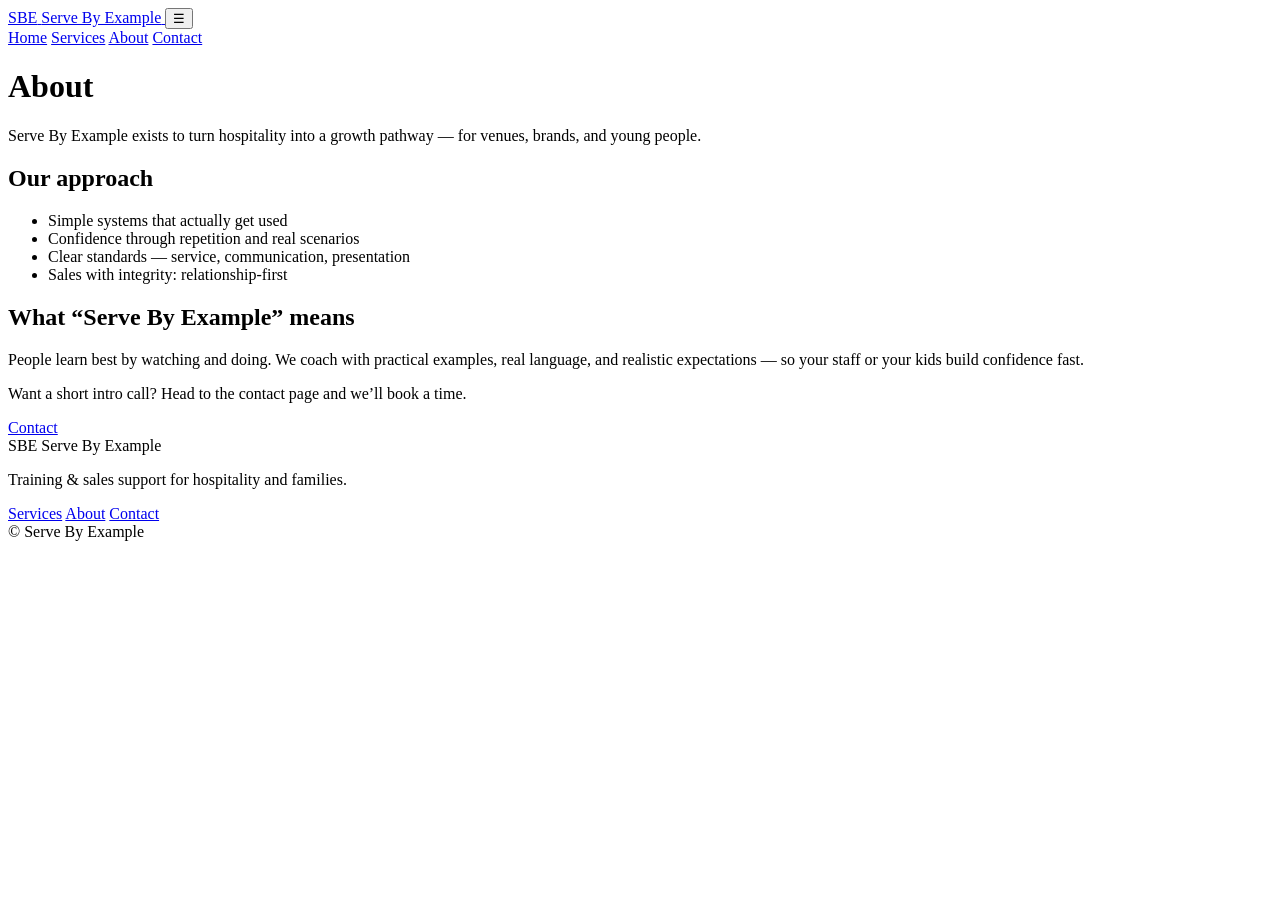
==== about.html @ d823278f "Add about.html for Serve By Example This HTML file provides information about the Serve By Example b" ====
<!doctype html>
<html lang="en">
<head>
  <meta charset="utf-8" />
  <meta name="viewport" content="width=device-width,initial-scale=1" />
  <title>About — Serve By Example</title>
  <meta name="description" content="Serve By Example is a practical training and sales support business for hospitality." />
  <link rel="stylesheet" href="/assets/styles.css" />
  <script defer src="/assets/app.js"></script>
</head>
<body>
  <header class="site-header">
    <div class="container nav">
      <a class="brand" href="/">
        <span class="brand-mark">SBE</span>
        <span class="brand-name">Serve By Example</span>
      </a>
      <button class="nav-toggle" aria-label="Open menu" aria-expanded="false">☰</button>
      <nav class="nav-links" aria-label="Primary">
        <a href="/">Home</a>
        <a href="/services.html">Services</a>
        <a class="active" href="/about.html">About</a>
        <a class="btn small" href="/contact.html">Contact</a>
      </nav>
    </div>
  </header>

  <main class="section">
    <div class="container">
      <h1>About</h1>
      <p class="lead">
        Serve By Example exists to turn hospitality into a growth pathway — for venues, brands, and young people.
      </p>

      <div class="grid-2">
        <section class="panel">
          <h2>Our approach</h2>
          <ul class="list">
            <li>Simple systems that actually get used</li>
            <li>Confidence through repetition and real scenarios</li>
            <li>Clear standards — service, communication, presentation</li>
            <li>Sales with integrity: relationship-first</li>
          </ul>
        </section>

        <section class="panel">
          <h2>What “Serve By Example” means</h2>
          <p>
            People learn best by watching and doing. We coach with practical examples,
            real language, and realistic expectations — so your staff or your kids build confidence fast.
          </p>
          <p class="muted">
            Want a short intro call? Head to the contact page and we’ll book a time.
          </p>
          <a class="btn" href="/contact.html">Contact</a>
        </section>
      </div>
    </div>
  </main>

  <footer class="site-footer">
    <div class="container footer-grid">
      <div>
        <div class="brand footer-brand">
          <span class="brand-mark">SBE</span>
          <span class="brand-name">Serve By Example</span>
        </div>
        <p class="muted">Training & sales support for hospitality and families.</p>
      </div>
      <div class="footer-links">
        <a href="/services.html">Services</a>
        <a href="/about.html">About</a>
        <a href="/contact.html">Contact</a>
      </div>
    </div>
    <div class="container tiny muted">© <span id="year"></span> Serve By Example</div>
  </footer>
</body>
</html>
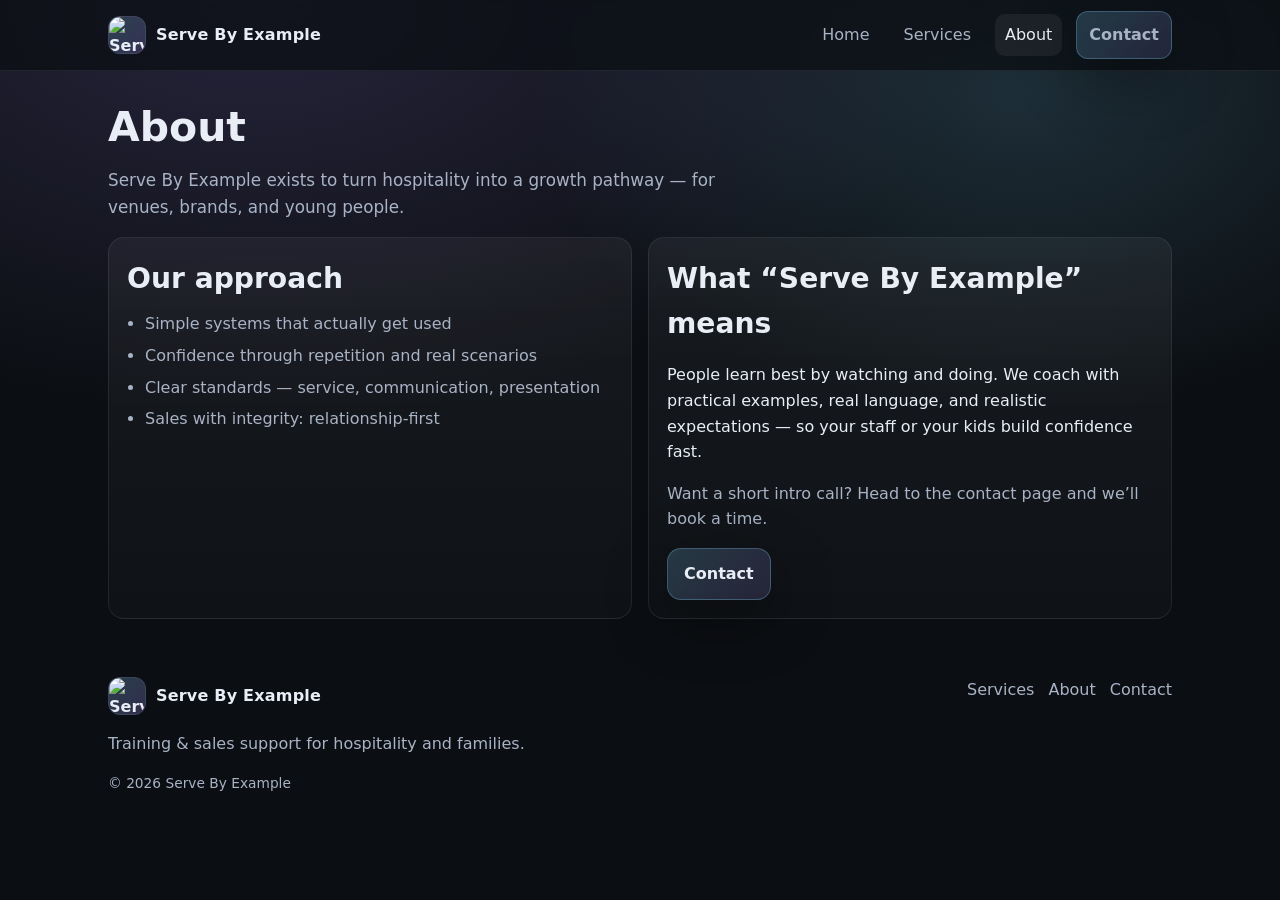
==== commit 735ecd20: "Replace brand text with logo in header and footer" ====
--- a/about.html
+++ b/about.html
@@ -3,19 +3,38 @@
 <head>
   <meta charset="utf-8" />
   <meta name="viewport" content="width=device-width,initial-scale=1" />
+
   <title>About — Serve By Example</title>
   <meta name="description" content="Serve By Example is a practical training and sales support business for hospitality." />
+
+  <!-- Brand / icons -->
+  <link rel="icon" href="/assets/favicon.ico">
+  <link rel="icon" type="image/png" sizes="32x32" href="/assets/favicon-32x32.png">
+  <link rel="apple-touch-icon" href="/assets/apple-touch-icon.png">
+  <meta name="theme-color" content="#f6f2ee">
+
+  <!-- Social share (Open Graph / Twitter) -->
+  <meta property="og:title" content="About — Serve By Example">
+  <meta property="og:description" content="Serve By Example is a practical training and sales support business for hospitality.">
+  <meta property="og:url" content="https://www.serve-by-example.com/about.html">
+  <meta property="og:image" content="https://www.serve-by-example.com/assets/og-image.png">
+  <meta property="og:type" content="website">
+  <meta name="twitter:card" content="summary_large_image">
+
   <link rel="stylesheet" href="/assets/styles.css" />
   <script defer src="/assets/app.js"></script>
 </head>
+
 <body>
   <header class="site-header">
     <div class="container nav">
       <a class="brand" href="/">
-        <span class="brand-mark">SBE</span>
+        <img class="brand-mark" src="/assets/logo.svg" alt="Serve By Example logo">
         <span class="brand-name">Serve By Example</span>
       </a>
+
       <button class="nav-toggle" aria-label="Open menu" aria-expanded="false">☰</button>
+
       <nav class="nav-links" aria-label="Primary">
         <a href="/">Home</a>
         <a href="/services.html">Services</a>
@@ -62,7 +81,7 @@
     <div class="container footer-grid">
       <div>
         <div class="brand footer-brand">
-          <span class="brand-mark">SBE</span>
+          <img class="brand-mark" src="/assets/logo.svg" alt="Serve By Example logo">
           <span class="brand-name">Serve By Example</span>
         </div>
         <p class="muted">Training & sales support for hospitality and families.</p>
--- a/assets/styles.css
+++ b/assets/styles.css
@@ -0,0 +1,159 @@
+:root{
+  --bg:#0b0e12;
+  --panel:#10151c;
+  --panel2:#0f141b;
+  --text:#e9eef6;
+  --muted:#a8b3c5;
+  --line:rgba(255,255,255,.08);
+  --accent:#7dd3fc;
+  --accent2:#a78bfa;
+  --radius:16px;
+  --shadow: 0 18px 60px rgba(0,0,0,.35);
+}
+
+*{box-sizing:border-box}
+html,body{height:100%}
+body{
+  margin:0;
+  font-family: ui-sans-serif, system-ui, -apple-system, Segoe UI, Roboto, Helvetica, Arial;
+  background: radial-gradient(1200px 700px at 20% 0%, rgba(167,139,250,.18), transparent 60%),
+              radial-gradient(900px 600px at 80% 10%, rgba(125,211,252,.16), transparent 55%),
+              var(--bg);
+  color:var(--text);
+  line-height:1.6;
+}
+
+a{color:inherit;text-decoration:none}
+.container{max-width:1100px;margin:0 auto;padding:0 18px}
+
+.site-header{
+  position:sticky; top:0; z-index:50;
+  border-bottom:1px solid var(--line);
+  background: rgba(11,14,18,.72);
+  backdrop-filter: blur(10px);
+}
+.nav{display:flex;align-items:center;justify-content:space-between;min-height:70px;gap:12px}
+.brand{display:flex;align-items:center;gap:10px}
+.brand-mark{
+  display:inline-flex;align-items:center;justify-content:center;
+  width:38px;height:38px;border-radius:12px;
+  background: linear-gradient(135deg, rgba(125,211,252,.25), rgba(167,139,250,.25));
+  border:1px solid var(--line);
+  font-weight:800;
+}
+.brand-name{font-weight:700;letter-spacing:.2px}
+.nav-links{display:flex;align-items:center;gap:14px}
+.nav-links a{color:var(--muted);padding:8px 10px;border-radius:10px}
+.nav-links a.active{color:var(--text);background:rgba(255,255,255,.06)}
+.nav-toggle{
+  display:none;
+  border:1px solid var(--line);
+  background:rgba(255,255,255,.04);
+  color:var(--text);
+  border-radius:12px;
+  padding:8px 10px;
+}
+
+.hero{padding:54px 0 18px}
+.hero-grid{display:grid;grid-template-columns: 1.2fr .8fr;gap:20px;align-items:start}
+.eyebrow{color:var(--muted);margin:0 0 10px}
+h1{font-size: clamp(30px, 3.2vw, 46px);line-height:1.1;margin:0 0 14px}
+h2{font-size: clamp(22px, 2.2vw, 30px);margin:0 0 10px}
+h3{margin:0 0 8px}
+.lead{font-size:1.05rem;color:var(--muted);max-width:60ch}
+
+.hero-actions{display:flex;gap:12px;flex-wrap:wrap;margin-top:18px}
+
+.btn{
+  display:inline-flex;align-items:center;justify-content:center;
+  padding:12px 16px;border-radius:14px;
+  border:1px solid rgba(125,211,252,.28);
+  background: linear-gradient(135deg, rgba(125,211,252,.20), rgba(167,139,250,.15));
+  color:var(--text);
+  font-weight:700;
+  box-shadow: var(--shadow);
+}
+.btn.ghost{
+  background:rgba(255,255,255,.04);
+  border:1px solid var(--line);
+  box-shadow:none;
+}
+.btn.small{padding:10px 12px;border-radius:12px}
+
+.card, .panel, .price-card, .mini-card{
+  background: linear-gradient(180deg, rgba(255,255,255,.05), rgba(255,255,255,.02));
+  border:1px solid var(--line);
+  border-radius: var(--radius);
+  padding:18px;
+}
+.card{box-shadow: var(--shadow)}
+.card-title{margin:0 0 10px}
+.list{margin:10px 0 0;padding-left:18px;color:var(--muted)}
+.list li{margin:6px 0}
+.muted{color:var(--muted)}
+.tiny{font-size:.86rem}
+
+.trust{display:grid;grid-template-columns:repeat(3,1fr);gap:10px;margin-top:22px}
+.trust-item{
+  border:1px solid var(--line);
+  border-radius:14px;
+  padding:12px;
+  background:rgba(255,255,255,.03);
+}
+.trust-item strong{display:block}
+.trust-item span{color:var(--muted);font-size:.92rem}
+
+.section{padding:34px 0}
+.section.alt{background: rgba(255,255,255,.02); border-top:1px solid var(--line); border-bottom:1px solid var(--line)}
+.grid-2{display:grid;grid-template-columns:repeat(2,1fr);gap:16px}
+.text-link{color:var(--accent);font-weight:700}
+
+.cta{
+  display:flex;align-items:center;justify-content:space-between;gap:16px;
+  border-radius: calc(var(--radius) + 6px);
+  padding:18px;
+  border:1px solid rgba(167,139,250,.28);
+  background: linear-gradient(135deg, rgba(167,139,250,.12), rgba(125,211,252,.10));
+}
+
+.form label{display:block;margin:10px 0;color:var(--muted);font-size:.95rem}
+input, select, textarea{
+  width:100%;
+  margin-top:6px;
+  background: rgba(0,0,0,.22);
+  color: var(--text);
+  border:1px solid var(--line);
+  border-radius:14px;
+  padding:12px 12px;
+  outline:none;
+}
+textarea{resize:vertical}
+
+.contact-cards{display:grid;gap:10px;margin-top:12px}
+.mini-card{padding:14px}
+.mini-card strong{display:block;margin-bottom:4px}
+
+.site-footer{padding:24px 0}
+.footer-grid{display:flex;align-items:flex-start;justify-content:space-between;gap:16px}
+.footer-links{display:flex;gap:14px;flex-wrap:wrap}
+.footer-links a{color:var(--muted)}
+.footer-brand{margin-bottom:10px}
+
+@media (max-width: 860px){
+  .hero-grid{grid-template-columns:1fr}
+  .trust{grid-template-columns:1fr}
+  .grid-2{grid-template-columns:1fr}
+  .cta{flex-direction:column;align-items:flex-start}
+  .nav-toggle{display:inline-flex}
+  .nav-links{
+    display:none;
+    position:absolute;
+    top:70px; left:0; right:0;
+    background: rgba(11,14,18,.92);
+    border-bottom:1px solid var(--line);
+    padding:12px 18px;
+    flex-direction:column;
+    align-items:flex-start;
+  }
+  .nav-links.open{display:flex}
+}
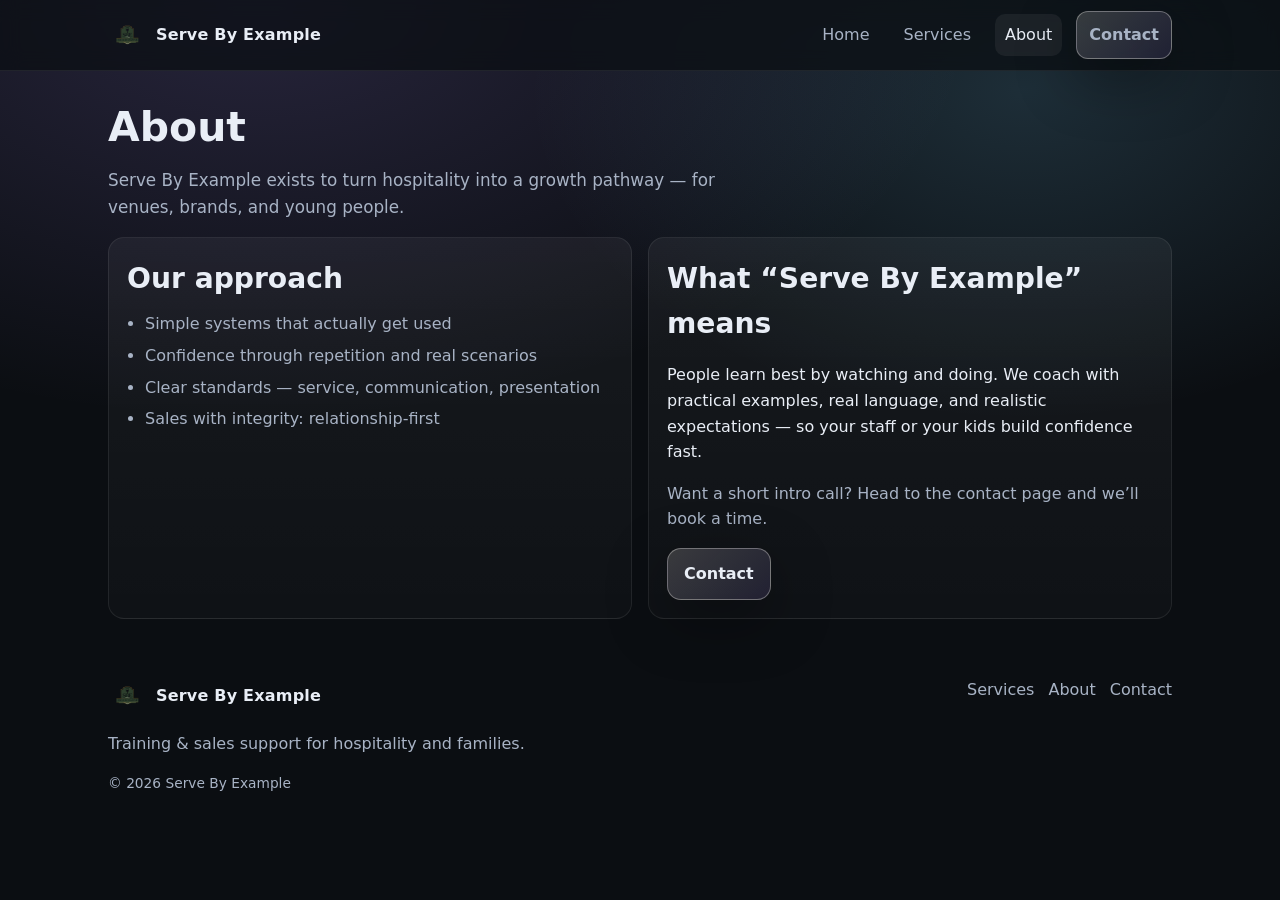
==== commit 0cc6a1b5: "Change logo format from SVG to PNG" ====
--- a/about.html
+++ b/about.html
@@ -29,7 +29,7 @@
   <header class="site-header">
     <div class="container nav">
       <a class="brand" href="/">
-        <img class="brand-mark" src="/assets/logo.svg" alt="Serve By Example logo">
+        <img class="brand-mark" src="/assets/logo.png" alt="Serve By Example logo">
         <span class="brand-name">Serve By Example</span>
       </a>
 
@@ -81,7 +81,7 @@
     <div class="container footer-grid">
       <div>
         <div class="brand footer-brand">
-          <img class="brand-mark" src="/assets/logo.svg" alt="Serve By Example logo">
+          <img class="brand-mark" src="/assets/logo.png" alt="Serve By Example logo">
           <span class="brand-name">Serve By Example</span>
         </div>
         <p class="muted">Training & sales support for hospitality and families.</p>
--- a/assets/styles.css
+++ b/assets/styles.css
@@ -5,8 +5,11 @@
   --text:#e9eef6;
   --muted:#a8b3c5;
   --line:rgba(255,255,255,.08);
-  --accent:#7dd3fc;
+
+  /* Brand */
+  --accent:#f6f2ee;
   --accent2:#a78bfa;
+
   --radius:16px;
   --shadow: 0 18px 60px rgba(0,0,0,.35);
 }
@@ -34,14 +37,17 @@
 }
 .nav{display:flex;align-items:center;justify-content:space-between;min-height:70px;gap:12px}
 .brand{display:flex;align-items:center;gap:10px}
+
+/* Logo: replaces the old "SBE" badge */
 .brand-mark{
-  display:inline-flex;align-items:center;justify-content:center;
-  width:38px;height:38px;border-radius:12px;
-  background: linear-gradient(135deg, rgba(125,211,252,.25), rgba(167,139,250,.25));
-  border:1px solid var(--line);
-  font-weight:800;
+  display:inline-block;
+  width:38px;
+  height:38px;
+  border-radius:12px;
+  object-fit:contain;
 }
 .brand-name{font-weight:700;letter-spacing:.2px}
+
 .nav-links{display:flex;align-items:center;gap:14px}
 .nav-links a{color:var(--muted);padding:8px 10px;border-radius:10px}
 .nav-links a.active{color:var(--text);background:rgba(255,255,255,.06)}
@@ -67,8 +73,8 @@
 .btn{
   display:inline-flex;align-items:center;justify-content:center;
   padding:12px 16px;border-radius:14px;
-  border:1px solid rgba(125,211,252,.28);
-  background: linear-gradient(135deg, rgba(125,211,252,.20), rgba(167,139,250,.15));
+  border:1px solid rgba(246,242,238,.35);
+  background: linear-gradient(135deg, rgba(246,242,238,.18), rgba(167,139,250,.12));
   color:var(--text);
   font-weight:700;
   box-shadow: var(--shadow);
@@ -113,7 +119,7 @@
   border-radius: calc(var(--radius) + 6px);
   padding:18px;
   border:1px solid rgba(167,139,250,.28);
-  background: linear-gradient(135deg, rgba(167,139,250,.12), rgba(125,211,252,.10));
+  background: linear-gradient(135deg, rgba(167,139,250,.12), rgba(246,242,238,.10));
 }
 
 .form label{display:block;margin:10px 0;color:var(--muted);font-size:.95rem}
